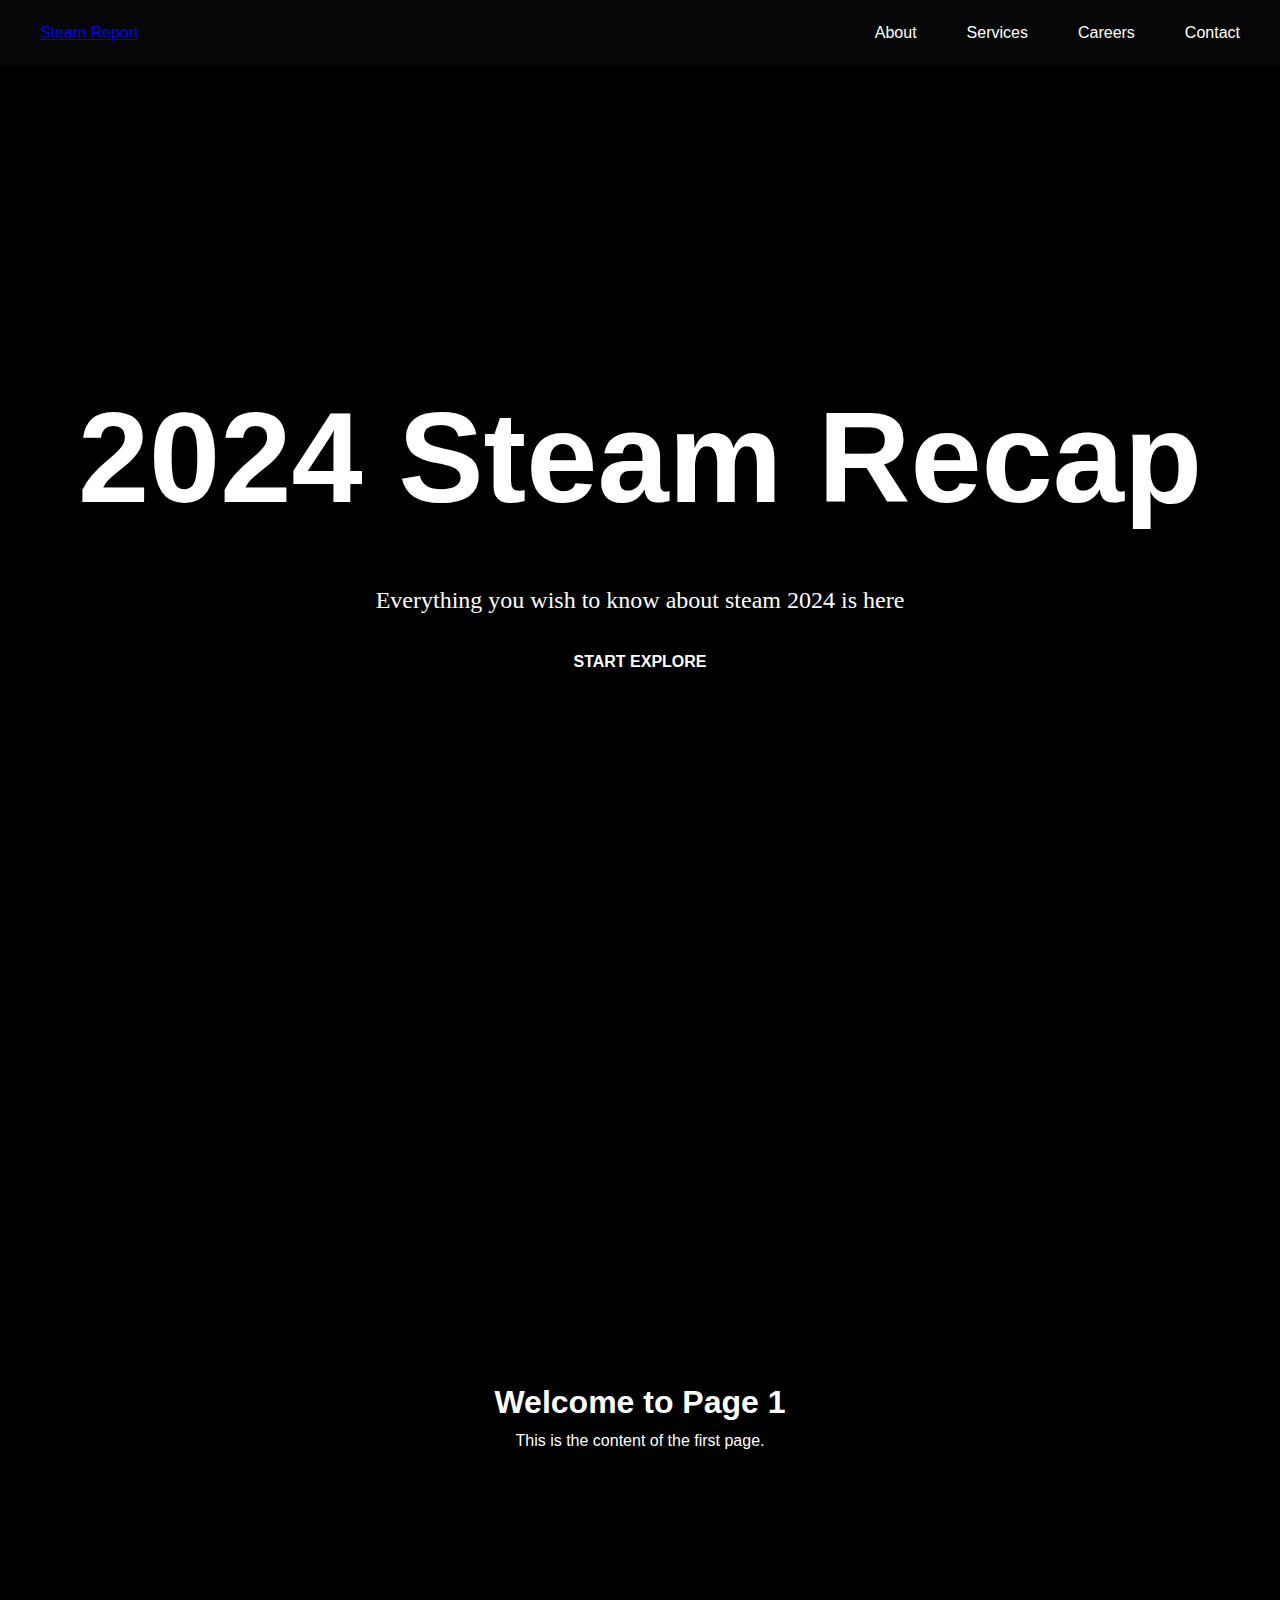
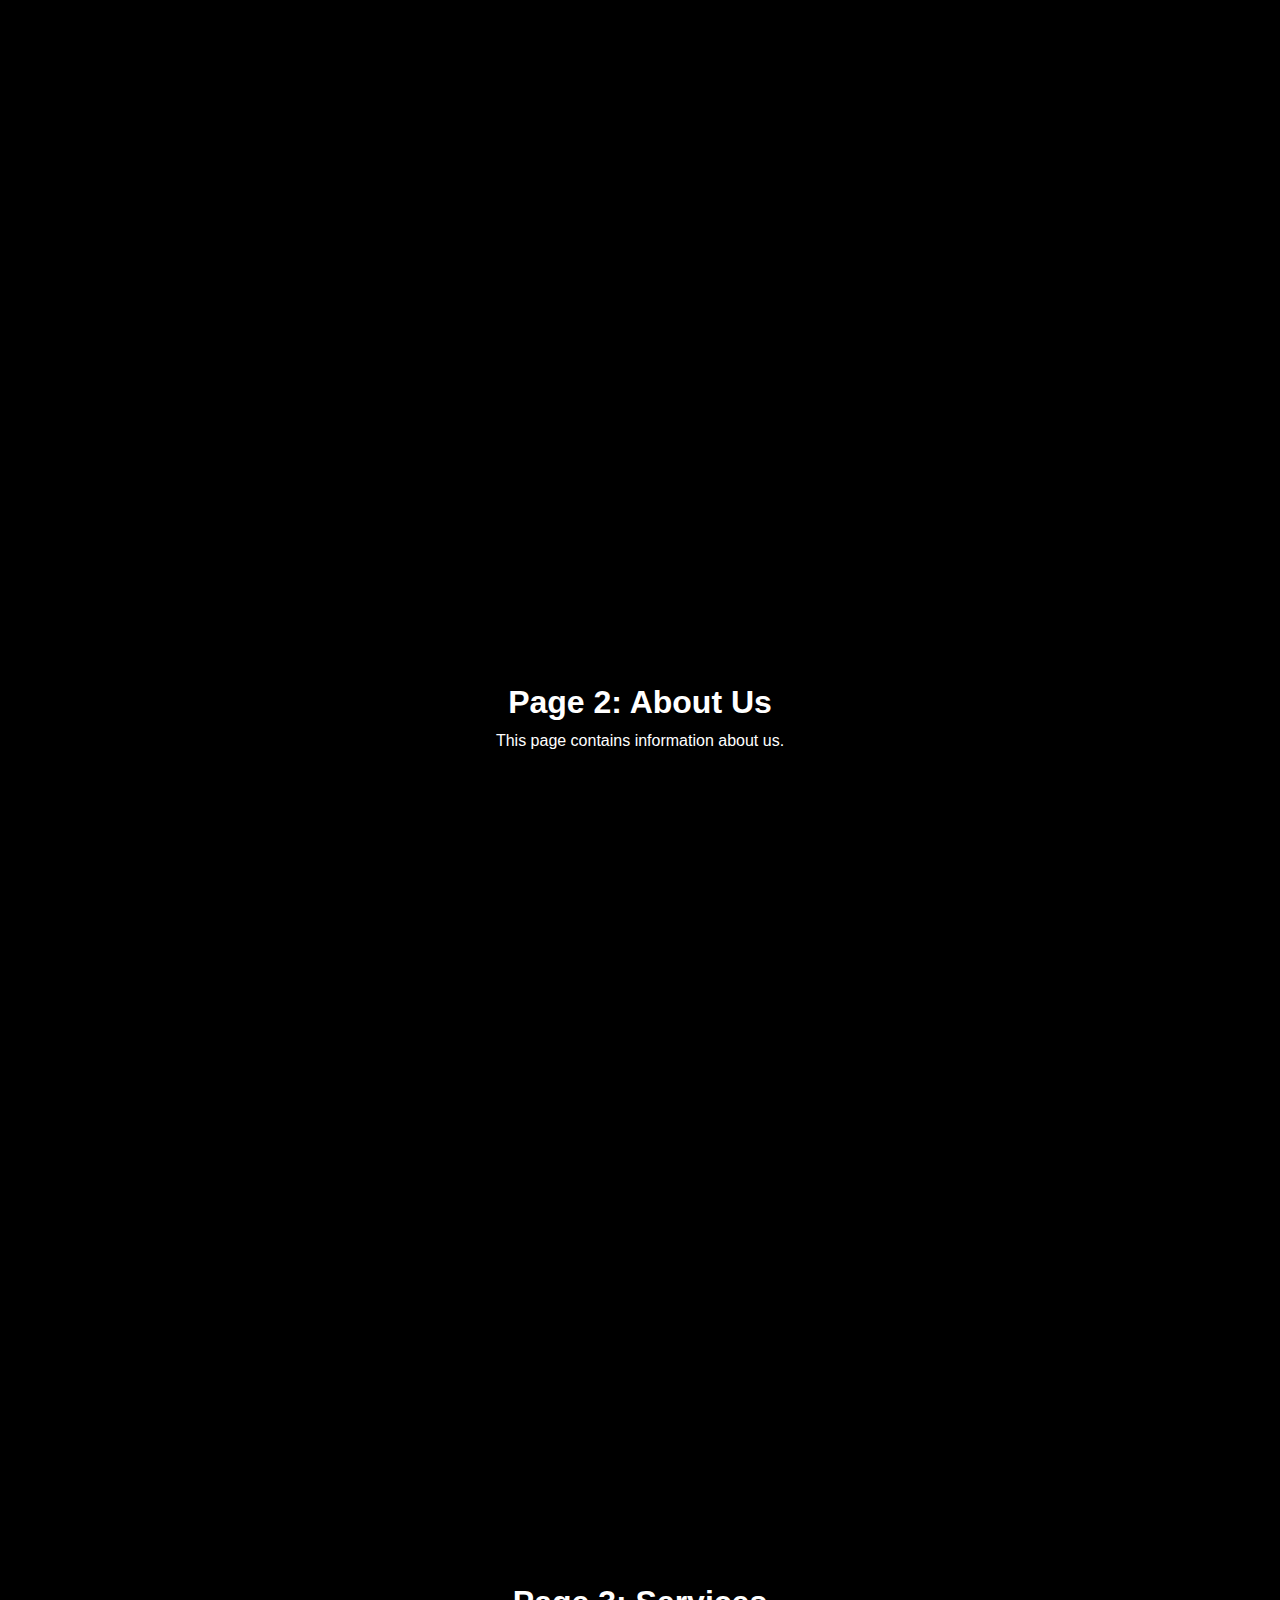
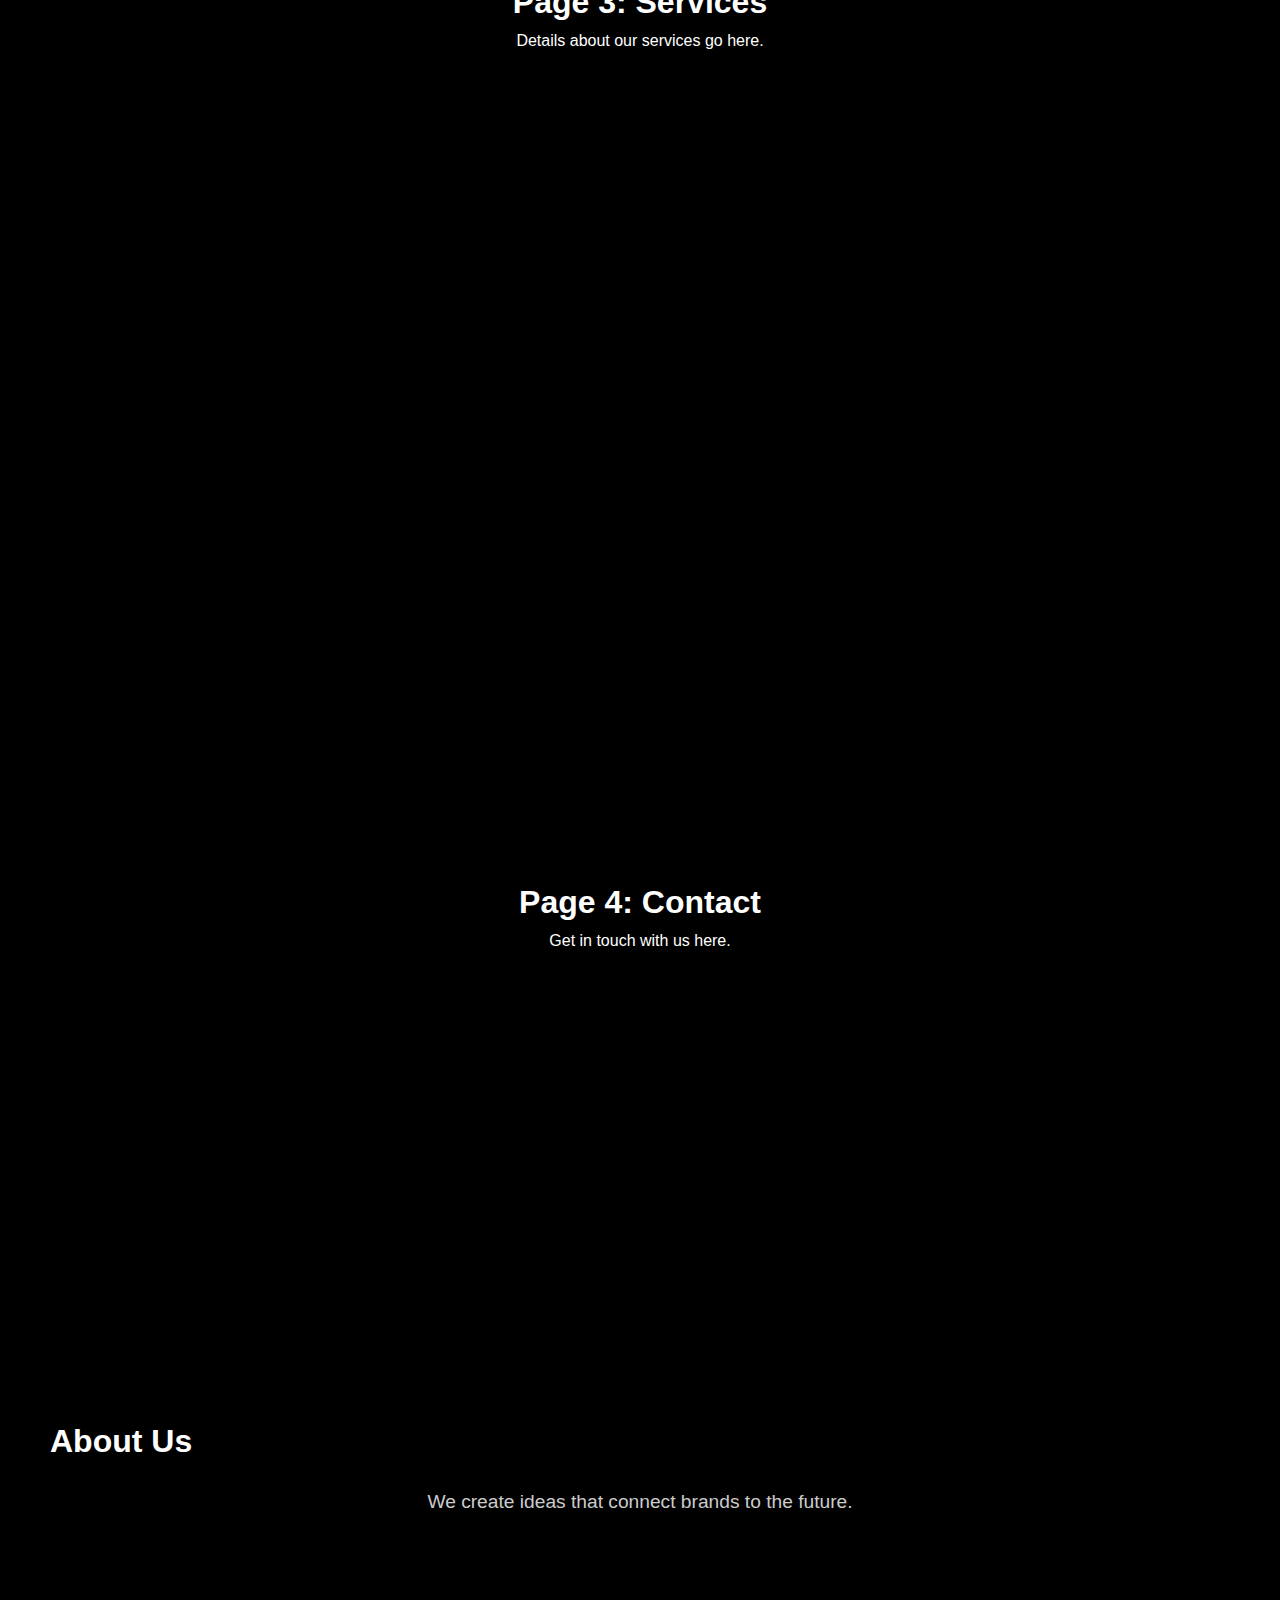
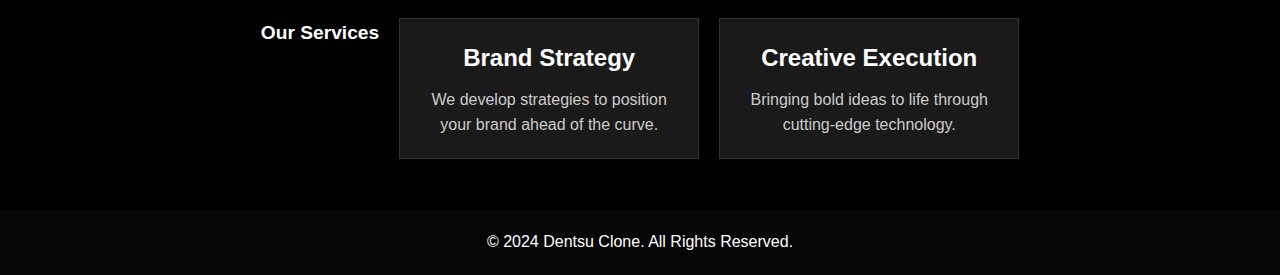
==== backupSteam.html @ f6969ef2 "steam" ====
<!DOCTYPE html>
<html lang="en">
    
    
<head>
    <meta charset="UTF-8">
    <meta name="viewport" content="width=device-width, initial-scale=1.0">
    <meta name="description" content="Steam Report">
    <title>Steam Report</title>
    <link rel="stylesheet" href="steamStyle.css">
</head>
<body>
    <!-- .js--> 
    <script src="steam.js"></script>
    

    <!-- Navigation -->
    <header>
        <nav class="navbar">
            <div class="logo">
                <a href="#">Steam Report</a>
            </div>
            <ul class="nav-links">
                <li><a href="#about">About</a></li>
                <li><a href="#services">Services</a></li>
                <li><a href="#careers">Careers</a></li>
                <li><a href="#contact">Contact</a></li>
            </ul>
        </nav>
    </header>

    <!-- Hero Section -->
    <section class="hero">
        <div class="hero-content">
            <h1>2024 Steam Recap</h1>
            <p>Everything you wish to know about steam 2024 is here</p>
            <a href="#about" class="cta-btn">Start Explore</a>
        </div>
    </section>
     <!-- Page 1 -->
     <section class="page" id="page-1">
        <h1>Welcome to Page 1</h1>
        <p>This is the content of the first page.</p>
    </section>

    <!-- Page 2 -->
    <section class="page" id="page-2">
        <h1>Page 2: About Us</h1>
        <p>This page contains information about us.</p>
    </section>

    <!-- Page 3 -->
    <section class="page" id="page-3">
        <h1>Page 3: Services</h1>
        <p>Details about our services go here.</p>
    </section>

    <!-- Page 4 -->
    <section class="page" id="page-4">
        <h1>Page 4: Contact</h1>
        <p>Get in touch with us here.</p>
    </section>

    <!-- About Section -->
    <section id="about" class="about">
        <h2>About Us</h2>
        <p>We create ideas that connect brands to the future.</p>
    </section>

    <!-- Services Section -->
    <section id="services" class="services">
        <h2>Our Services</h2>
        <div class="service-card">
            <h3>Brand Strategy</h3>
            <p>We develop strategies to position your brand ahead of the curve.</p>
        </div>
        <div class="service-card">
            <h3>Creative Execution</h3>
            <p>Bringing bold ideas to life through cutting-edge technology.</p>
        </div>
    </section>

    <!-- Footer -->
    <footer>
        <p>&copy; 2024 Dentsu Clone. All Rights Reserved.</p>
    </footer>
</body>
</html>
---- steamStyle.css ----
/* Reset */
* {
    margin: 0;
    padding: 0;
    box-sizing: border-box;
}

/* General Styles */
body {
    font-family: 'Futura', sans-serif;
    line-height: 1.6;
    color: #fff;
    background-color: #000;
}

/* Vis1 Css */
.container {
    display: flex;
    flex-direction: column;
    justify-content: center;
    align-items: center;
    width: 100%;

 }
 /* Vis2,3,4,5 Css */
 .visualization-grid {
    display: grid;
    grid-template-columns: repeat(2, 1fr);
    gap: 2rem; /* Space between items */
    padding: 2rem;
    max-width: 1200px;
    margin: 0 auto;
  }
   /* Individual Visualization Box */
  .vis-item {
    text-align: center;
  }
   .vis-box {
    width: 100%;
    height: 300px;
    background-color: #111; /* Dark background for visualizations */
    border: 1px solid #333; /* Slight border to separate visualizations */
    border-radius: 5px;
  }
  
  /* Title Styling for Each Visualization */
  h2 {
    font-size: 1.2rem;
    color: #ffffff; /* Bright blue for section titles */
    margin-bottom: 1rem;
    text-align: left;
  }
 
 
 
 #view1a,#view2 {
    width: 100%;
    height: auto;
    max-width: 1200px;
 }

/* Navigation */
.navbar {
    display: flex;
    justify-content: space-between;
    align-items: center;
    padding: 20px 40px;
    background: #060606;
    position: sticky;
    top: 0;
    z-index: 1000;
}

.nav-links {
    list-style: none;
    display: flex;
    gap: 50px;
}

.nav-links li a {
    color: white;
    text-decoration: none;
    
}

/* Hero Section */
.hero {
    height: 100vh;
    display: flex;
    flex-direction: column;
    justify-content: center;
    align-items: center;
    text-align: center;
    background-color: black;
}

.hero h1 {
    font-size: 8rem;
    margin-bottom: 20px;
}

.hero p {
    font-family: GT Pressura Mono Trial;
    font-size: 1.5rem;
    margin-bottom: 30px;
}

.cta-btn {
    padding: 10px 20px;
    background: #000000;
    color: #fff;
    text-transform: uppercase;
    font-weight: bold;
    text-decoration: none;
    border: none;
    cursor: pointer;
}

.cta-btn:hover {
    background: #616161;
    transform: scale(1.1);
    transition: all 0.3s ease-in-out;
}

/* Page 1 */

/* Generic Page Style */
.page {
    height: 100vh;
    display: flex;
    flex-direction: column;
    justify-content: center;
    align-items: center;
    text-align: center;
    padding: 20px;
}

/* block Section */
.about {
    padding: 50px;
    background: #000;
    text-align: center;
}

.about h2 {
    font-size: 2rem;
    margin-bottom: 20px;
}

.about p {
    font-size: 1.2rem;
    color: #ccc;
}

/* bottom Section */
.services {
    display: flex;
    flex-wrap: wrap;
    gap: 20px;
    justify-content: center;
    padding: 50px;
}

.service-card {
    padding: 20px;
    background: #1a1a1a;
    text-align: center;
    border: 1px solid #333;
    max-width: 300px;
}

.service-card h3 {
    font-size: 1.5rem;
    margin-bottom: 10px;
}

.service-card p {
    font-size: 1rem;
    color: #ccc;
}

/* Footer */
footer {
    text-align: center;
    padding: 20px;
    background: #060606;
    color: white;
}
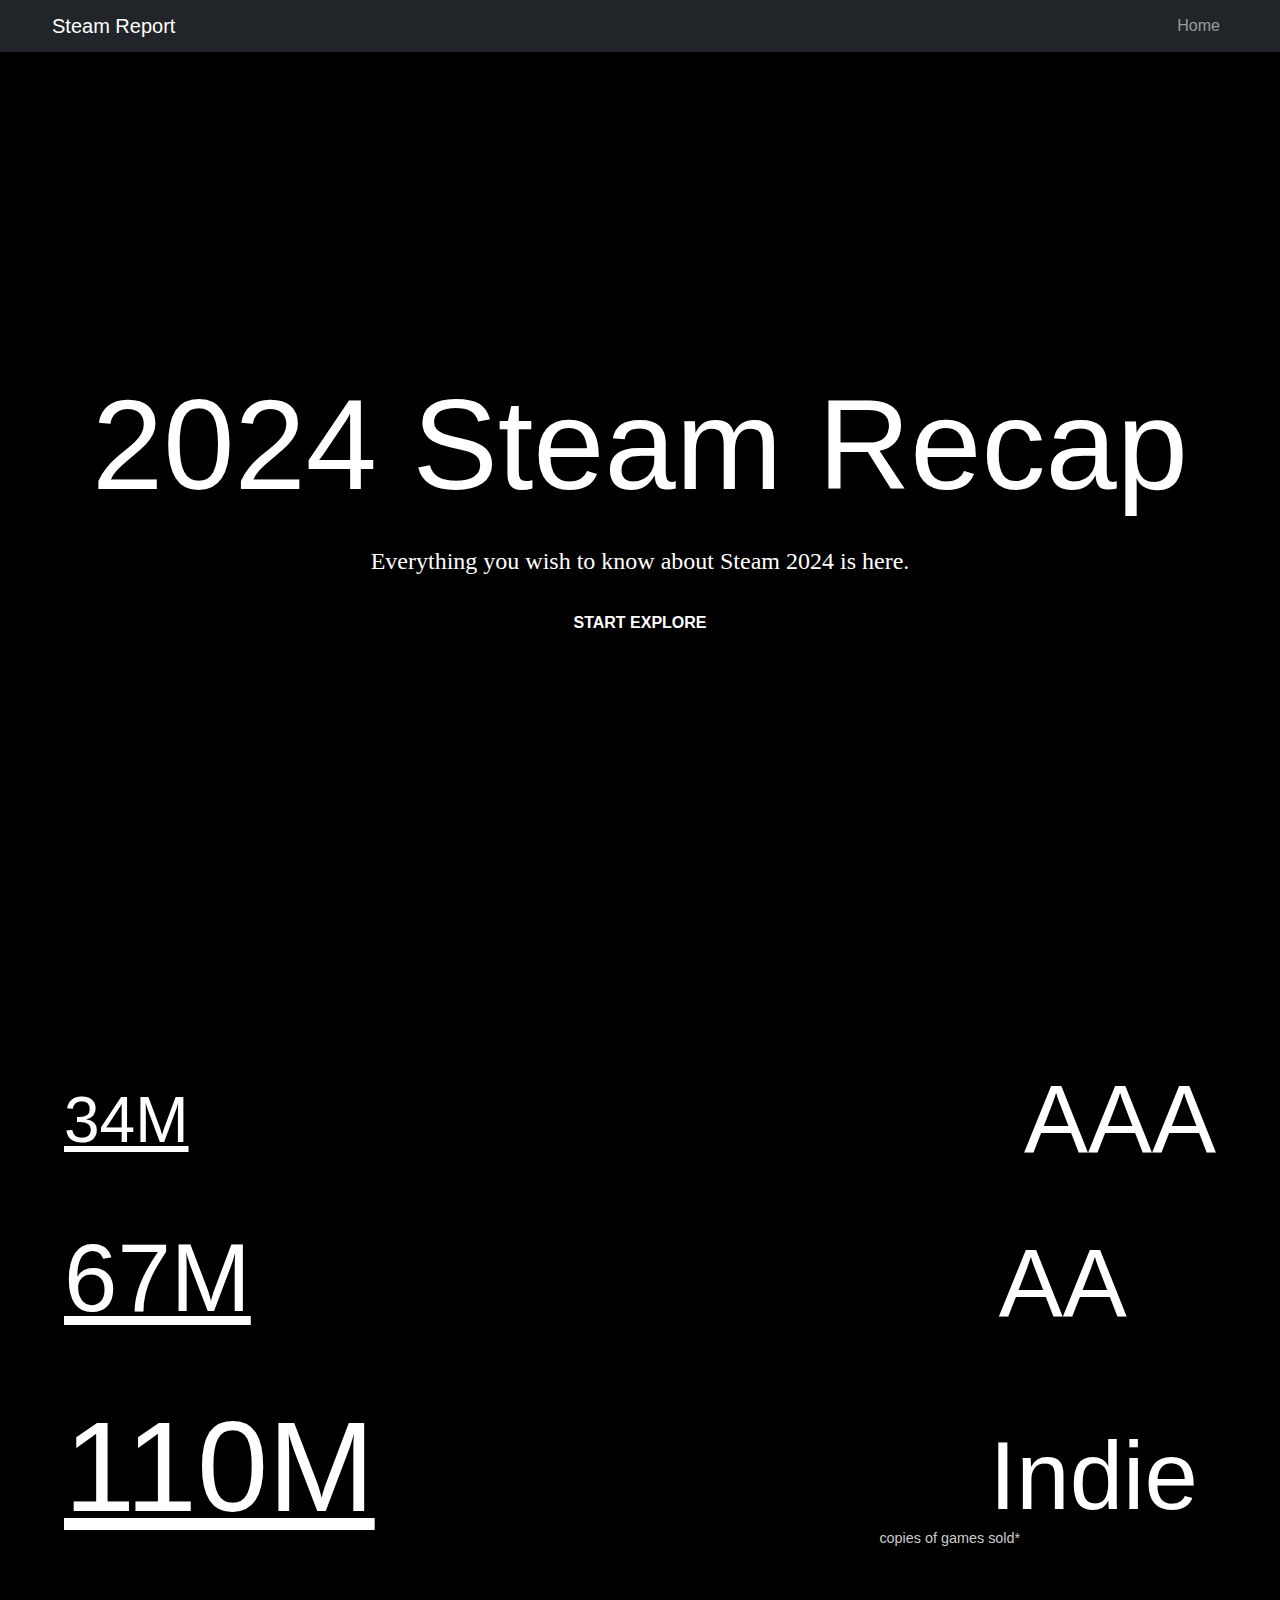
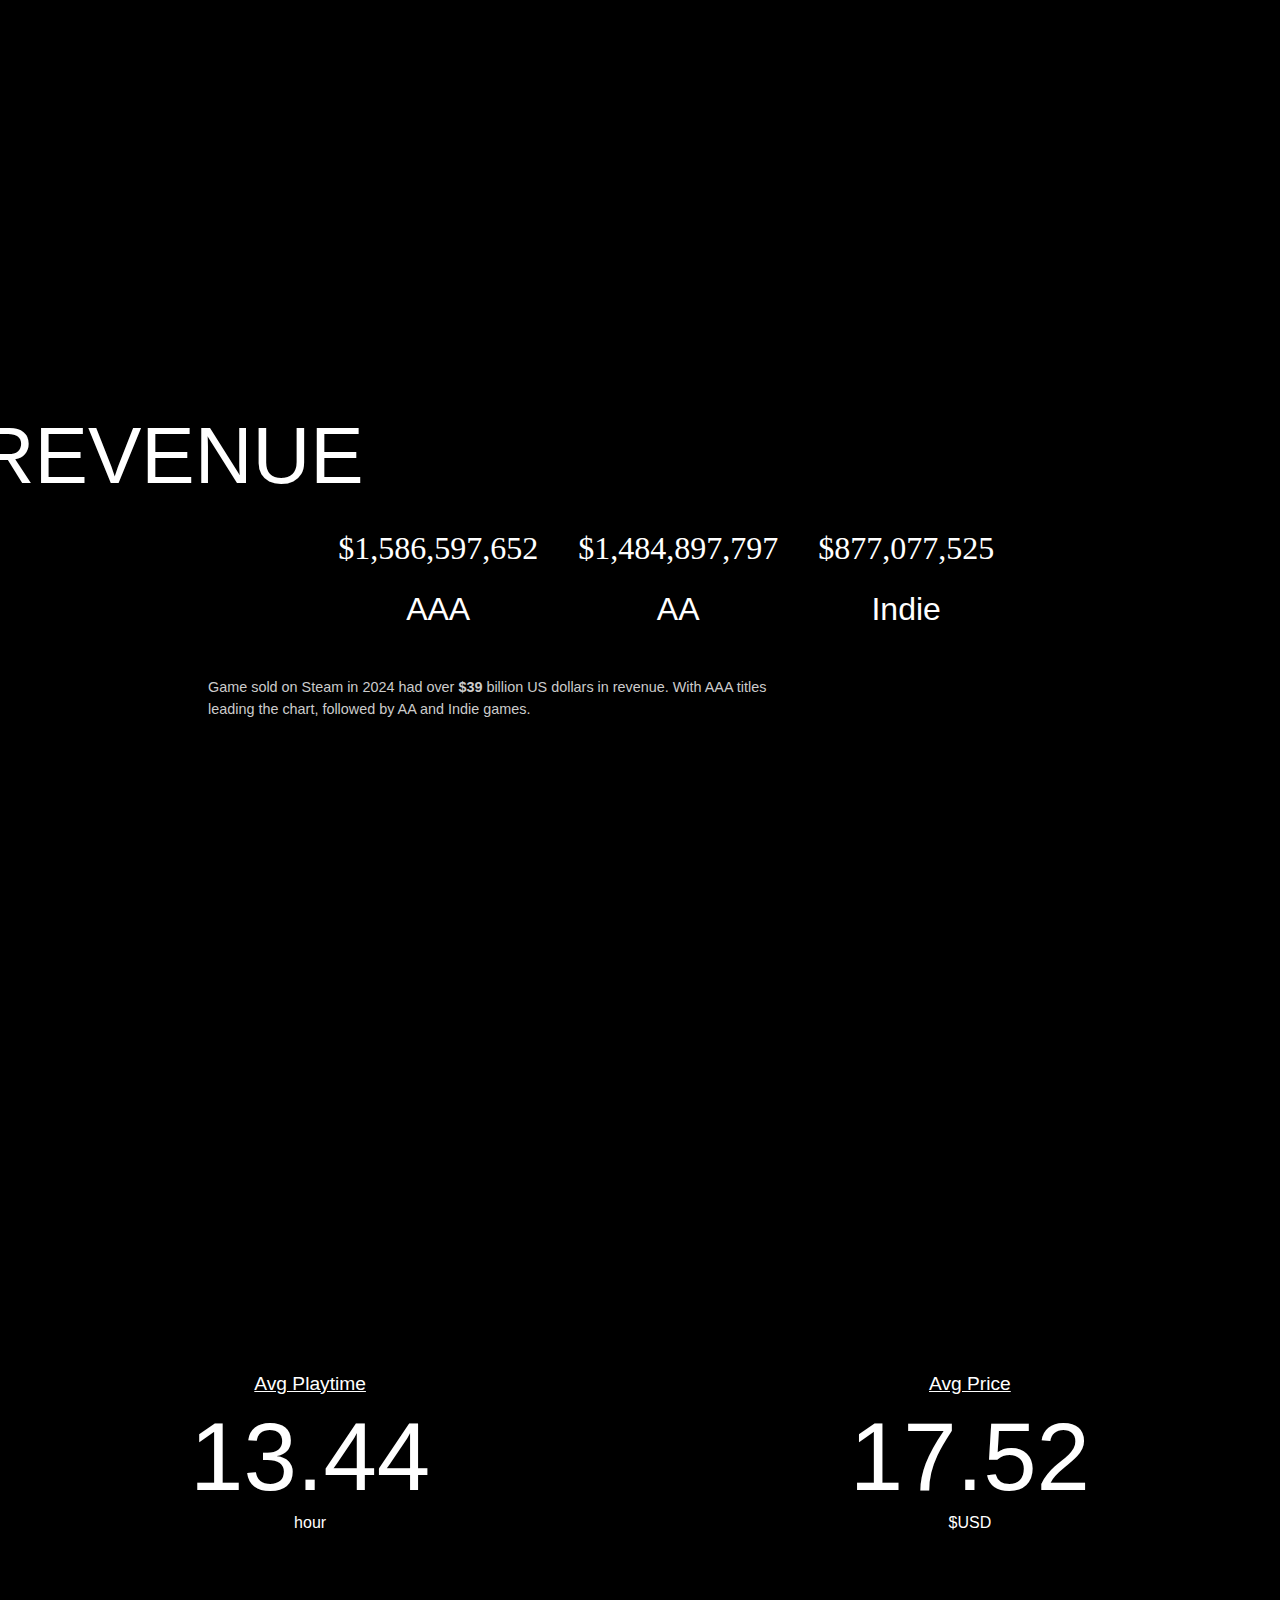
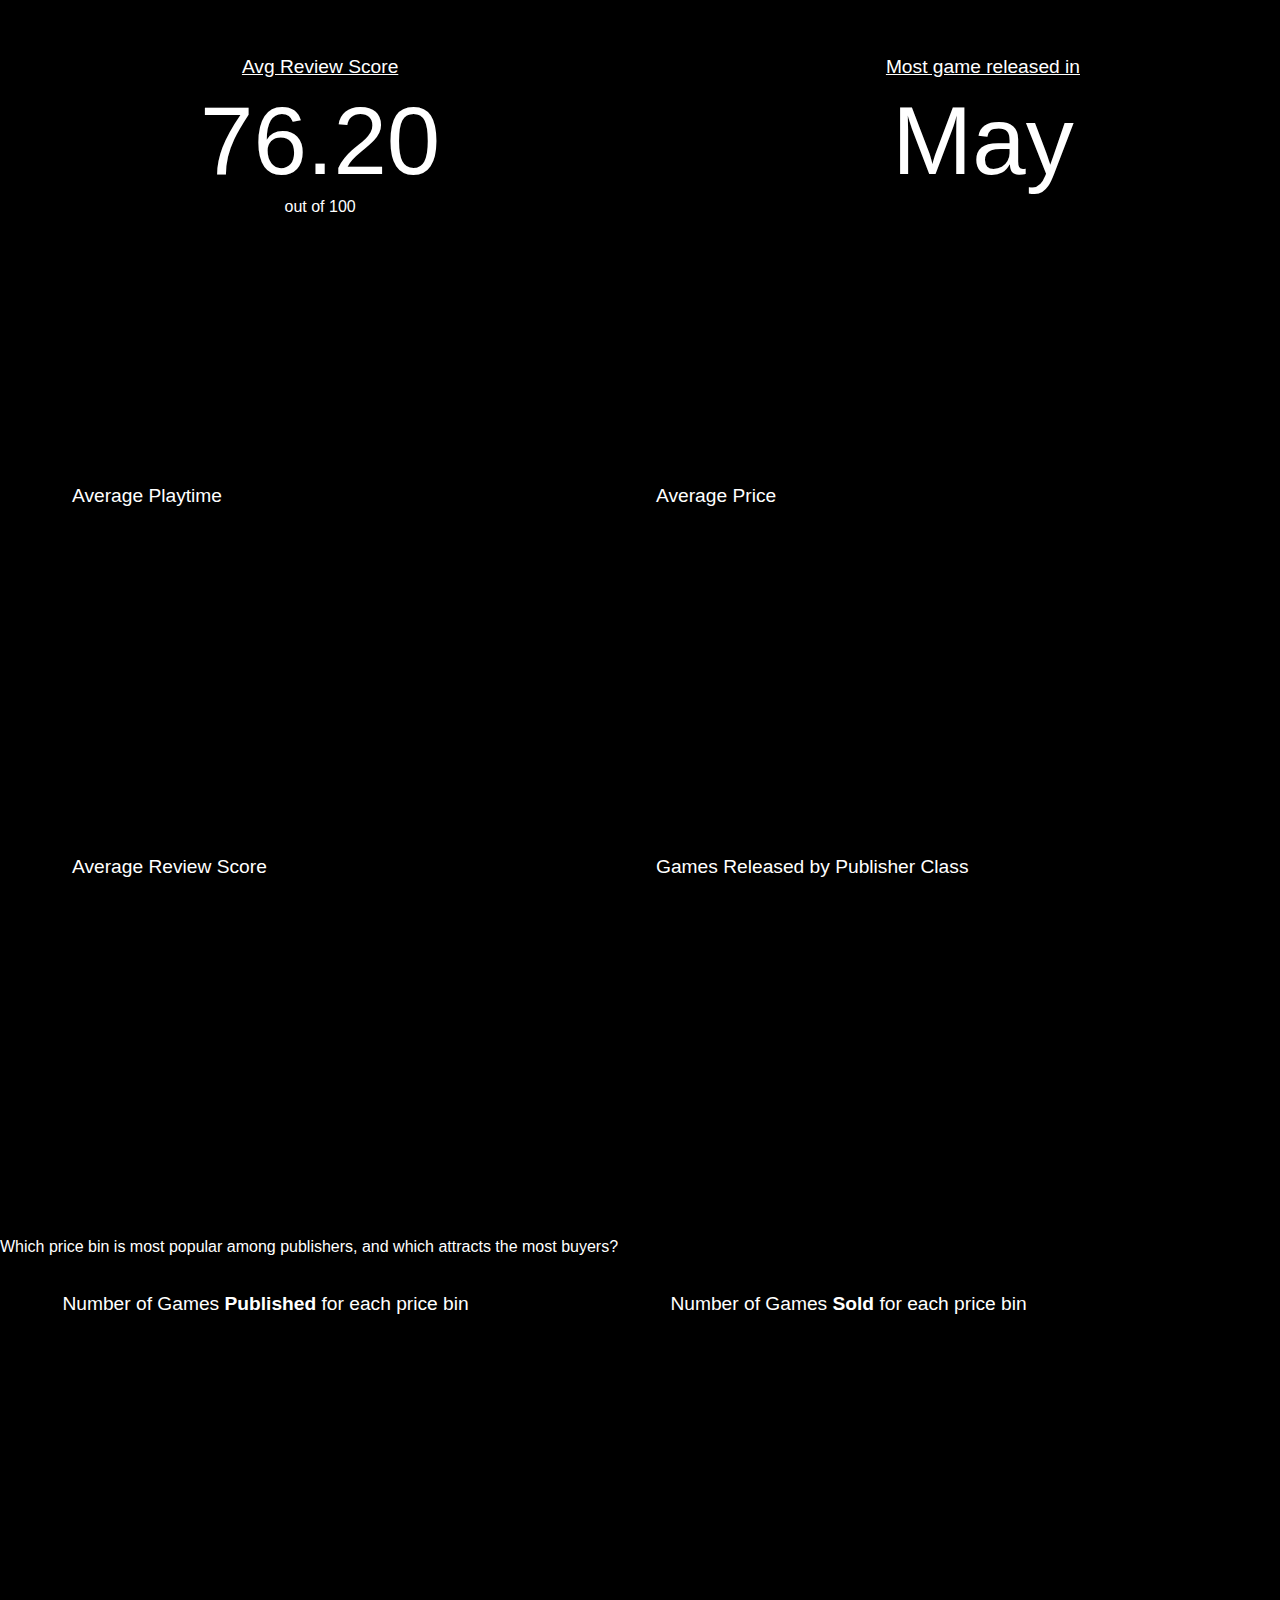
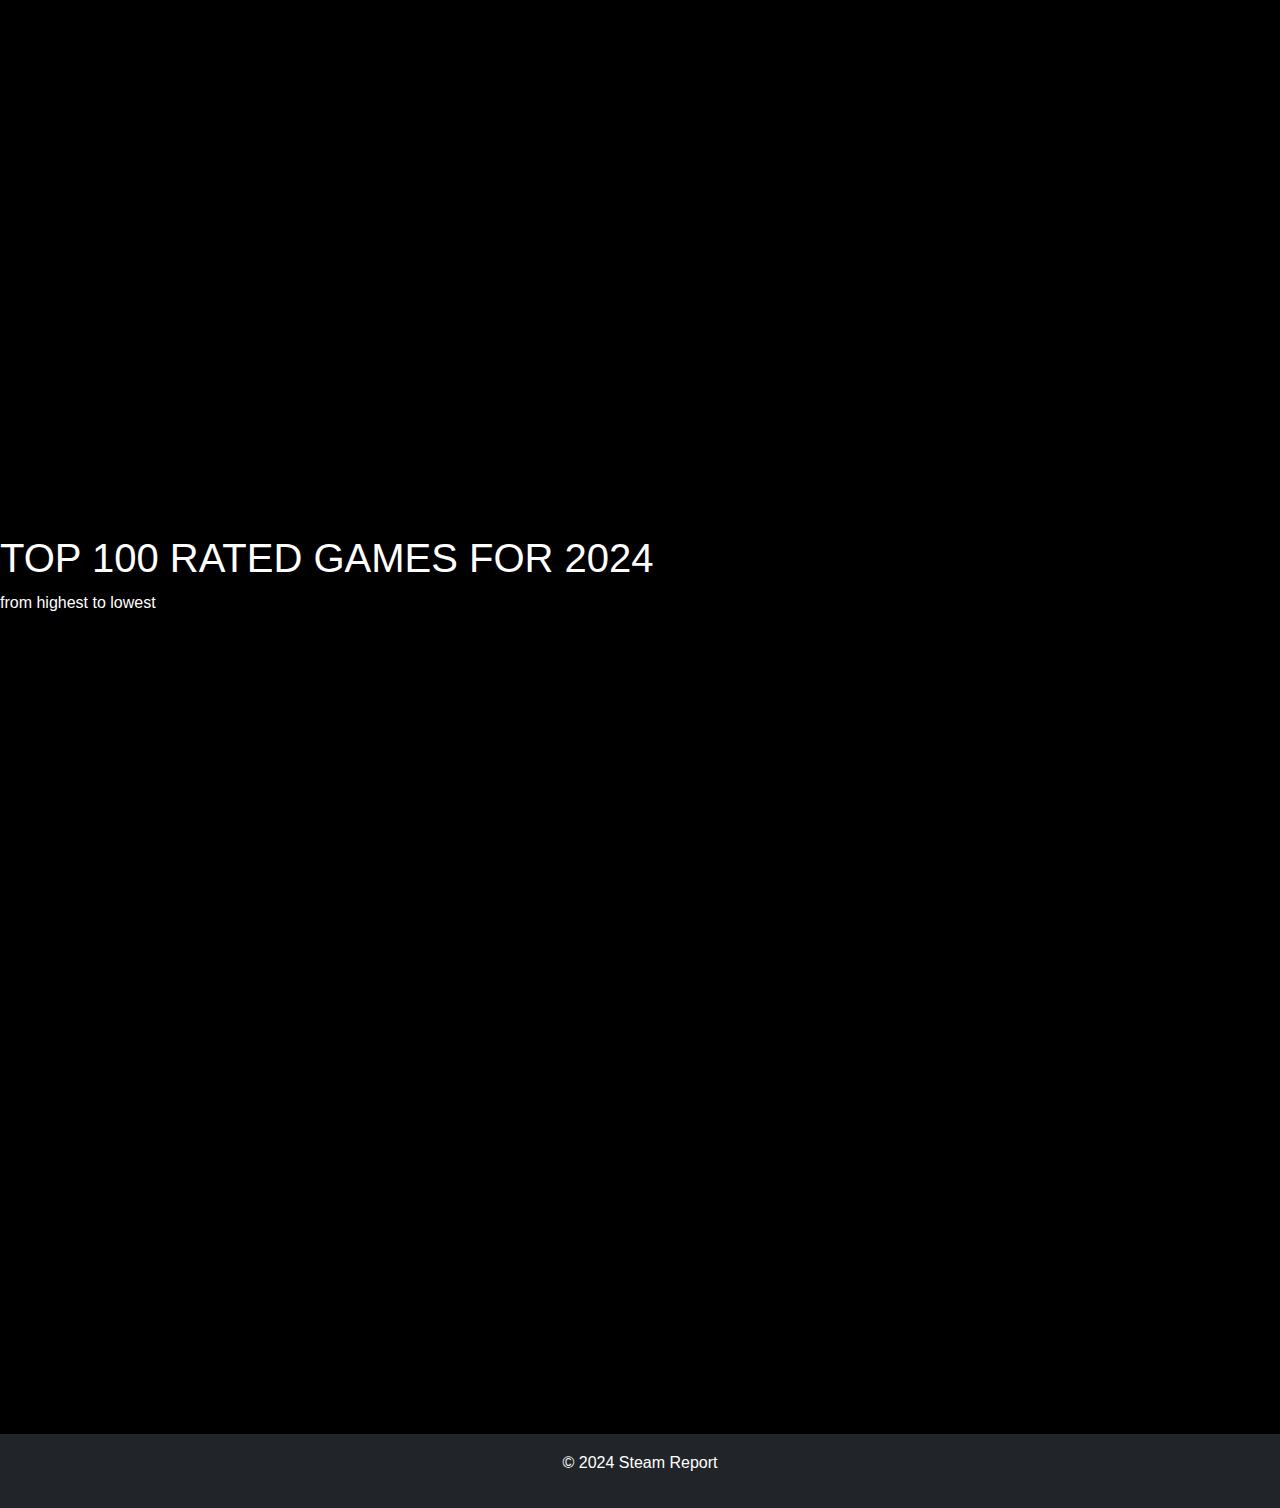
==== commit c8c3ffa8: "Commit-Dec10" ====
--- a/backupSteam.html
+++ b/backupSteam.html
@@ -1,88 +1,275 @@
 <!DOCTYPE html>
 <html lang="en">
-    
-    
 <head>
     <meta charset="UTF-8">
     <meta name="viewport" content="width=device-width, initial-scale=1.0">
     <meta name="description" content="Steam Report">
     <title>Steam Report</title>
+    <script src="https://cdn.jsdelivr.net/npm/d3@7"></script>
+   <script src="https://cdn.jsdelivr.net/npm/vega@5"></script>
+   <script src="https://cdn.jsdelivr.net/npm/vega-lite@5"></script>
+   <script src="https://cdn.jsdelivr.net/npm/vega-lite-api@5.6.0"></script>
+   <script src="https://cdn.jsdelivr.net/npm/vega-tooltip"></script>
+   <script src="https://cdn.jsdelivr.net/npm/vega-embed@6"></script>
+
+   <link href="https://cdn.jsdelivr.net/npm/bootstrap@5.3.1/dist/css/bootstrap.min.css" rel="stylesheet">
+   <link href="https://cdn.jsdelivr.net/npm/tailwindcss@3.3.2/dist/tailwind.min.css" rel="stylesheet">
+
     <link rel="stylesheet" href="steamStyle.css">
 </head>
 <body>
-    <!-- .js--> 
-    <script src="steam.js"></script>
-    
+    <!-- JavaScript -->
+    <script type="module" src="steam.js"></script>
+    <script src="https://cdn.jsdelivr.net/npm/bootstrap@5.3.1/dist/js/bootstrap.bundle.min.js"></script>
 
     <!-- Navigation -->
-    <header>
-        <nav class="navbar">
-            <div class="logo">
-                <a href="#">Steam Report</a>
-            </div>
-            <ul class="nav-links">
-                <li><a href="#about">About</a></li>
-                <li><a href="#services">Services</a></li>
-                <li><a href="#careers">Careers</a></li>
-                <li><a href="#contact">Contact</a></li>
+    <nav class="navbar navbar-expand-lg navbar-dark bg-dark">
+    <div class="container-fluid">
+        <a class="navbar-brand" href="#">Steam Report</a>
+        <button class="navbar-toggler" type="button" data-bs-toggle="collapse" data-bs-target="#navbarNav" aria-controls="navbarNav" aria-expanded="false" aria-label="Toggle navigation">
+            <span class="navbar-toggler-icon"></span>
+        </button>
+        <div class="collapse navbar-collapse" id="navbarNav">
+            <ul class="navbar-nav ms-auto">
+                <li class="nav-item">
+                    <a class="nav-link" href="index.html">Home</a>
+                </li>
             </ul>
-        </nav>
-    </header>
+        </div>
+    </div>
+</nav>
 
     <!-- Hero Section -->
     <section class="hero">
         <div class="hero-content">
             <h1>2024 Steam Recap</h1>
-            <p>Everything you wish to know about steam 2024 is here</p>
-            <a href="#about" class="cta-btn">Start Explore</a>
-        </div>
-    </section>
-     <!-- Page 1 -->
-     <section class="page" id="page-1">
-        <h1>Welcome to Page 1</h1>
-        <p>This is the content of the first page.</p>
-    </section>
+            <p>Everything you wish to know about Steam 2024 is here.</p>
+            <a class="cta-btn">Start Explore</a>
+        </div>
+    </section>
+
+    <!-- Page 1 -->
+    <section class="page" id="page-1" style="position: relative; height: 100vh; display: flex; flex-direction: column; justify-content: center; padding: 5%; background-color: black; color: white;">
+        <div style="display: grid; grid-template-columns: 4fr 1fr; gap: 20px;">
+            <div>
+                <p style="font-size: 4rem; text-decoration: underline; text-align: left; margin-bottom: 20px;">34M</p>
+                <p style="font-size: 6rem; text-decoration: underline; text-align: left; margin-bottom: 20px; position: relative; top: 10px;">67M</p>
+                <p style="font-size: 8rem; text-decoration: underline; text-align: left; position: relative;">110M</p>
+            </div>
+            <div style="position: relative; top: -5%;">
+                <p style="font-size: 6rem; text-align: right; margin-bottom: 20px;">AAA</p>
+                <p style="font-size: 6rem; text-align: center; position: relative; left: -40px; margin-top: -10px;">AA</p>
+                <p style="font-size: 6rem; text-align: left; margin-top: 40px;">Indie</p>
+            </div>
+        </div>
+        <div style="position: relative; bottom: 10%; right: 17%; max-width: 3000px; text-align: right;">
+            <p style="font-size: 0.9rem; line-height: 1.5; color: #ccc; position: relative; top: 10px; right: 0;">copies of games sold*</p>
+        </div>
+        <div style="position: relative; top:-110%; left: -42%; max-width: 300px; text-align: left;">
+            <p style="font-size: 0.9rem; line-height: 1.5; color: #ccc; position: relative; top: 10px; right: 0;">Cumulatively, all games on Steam have sold over <b>211</b> million copies in 2024. The games are divided into three categories: AAA, AA, and Indie.</p>
+        </div>
+    </section>
+    
 
     <!-- Page 2 -->
-    <section class="page" id="page-2">
-        <h1>Page 2: About Us</h1>
-        <p>This page contains information about us.</p>
+    <section class="page" id="page-2" style="position: relative; height: 100vh; display: flex; flex-direction: column; justify-content: center; padding: 5%; background-color: black; color: white;">
+        
+        <!-- Content Grid -->
+        <div style="display: grid; grid-template-columns: 4fr 1fr; gap: 20px;">
+            
+            <!-- Left Content -->
+            <div>
+                <h1 style="position: relative; top: -150%; left: -20%; font-size: 5rem;">REVENUE</h1>
+            </div>
+    
+            <!-- Right Content -->
+            <div style="position: relative; top: -60%; left:-29%; display: flex; justify-content: space-between; align-items: center;">
+                <!-- Group 1: Number + Title for AAA -->
+                <div style="display: flex; flex-direction: column; align-items: center; text-align: center; margin: 0 20px;">
+                    <p style="font-family: GT Pressura Mono Trial;font-size: 2rem;  margin-bottom: 10px;">$1,586,597,652</p>
+                    <p style="font-size: 2rem;">AAA</p>
+                </div>
+            
+                <!-- Group 2: Number + Title for AA -->
+                <div style="display: flex; flex-direction: column; align-items: center; text-align: center; margin: 0 20px;">
+                    <p style="font-family: GT Pressura Mono Trial; font-size: 2rem;  margin-bottom: 10px;">$1,484,897,797</p>
+                    <p style="font-size: 2rem;">AA</p>
+                </div>
+            
+                <!-- Group 3: Number + Title for Indie -->
+                <div style="display: flex; flex-direction: column; align-items: center; text-align: center; margin: 0 20px;">
+                    <p style="font-family: GT Pressura Mono Trial; font-size: 2rem;  margin-bottom: 10px;">$877,077,525</p>
+                    <p style="font-size: 2rem;">Indie</p>
+                </div>
+                
+            </div>
+            
+            
+        </div>
+        
+    
+        <!-- Description -->
+        <div style="position: relative; bottom: 10%; right: 17%; max-width: 3000px; text-align: right;">
+            <p style="font-size: 0.9rem; line-height: 1.5; color: #ccc; position: relative; top: 10px; right: 0;">
+                
+            </p>
+        </div>
+        <div style="position: relative; top:-10%; left: 12.5%; max-width: 600px; text-align: left;">
+            <p style="font-size: 0.9rem; line-height: 1.5; color: #ccc; position: relative; top: 10px; right: 0;">
+                Game sold on Steam in 2024 had over <b>$39</b> billion US dollars in revenue. With AAA titles leading the chart, followed by AA and Indie games. 
+            </p>
+        </div>
+       
+         <!-- visualization div -->
+         <div class="container">
+            <div id="view1a"></div>
+            <div id="view2"></div>
+        </div>
     </section>
 
     <!-- Page 3 -->
-    <section class="page" id="page-3">
-        <h1>Page 3: Services</h1>
-        <p>Details about our services go here.</p>
-    </section>
-
-    <!-- Page 4 -->
+    <section class="page" id="page-3" style="position: relative; height: 100vh; display: flex; flex-direction: column; justify-content: center; align-items: center; padding: 5%; background-color: black; color: white;">
+        <!-- Top Row -->
+        <div style="display: flex; justify-content: space-between; align-items: flex-start; width: 100%; max-width: 900px; margin-bottom: 100px;">
+            <!-- Avg Playtime -->
+            <div style="display: flex; flex-direction: column; align-items: center; text-align: center;">
+                <p style="font-size: 1.2rem; text-decoration: underline; margin-bottom: 10px;">Avg Playtime</p>
+                <p style="font-size: 6rem; margin: 0; line-height: 1;">13.44</p>
+                <p style="font-size: 1rem; margin-top: 5px;">hour</p>
+            </div>
+    
+            <!-- Avg Price -->
+            <div style="display: flex; flex-direction: column; align-items: center; text-align: center;">
+                <p style="font-size: 1.2rem; text-decoration: underline; margin-bottom: 10px;">Avg Price</p>
+                <p style="font-size: 6rem; margin: 0; line-height: 1;">17.52</p>
+                <p style="font-size: 1rem; margin-top: 5px;">$USD</p>
+            </div>
+        </div>
+    
+        <!-- Bottom Row -->
+        <div style="display: flex; justify-content: space-between; align-items: flex-start; width: 100%; max-width: 880px;">
+            <!-- Avg Review Score -->
+            <div style="display: flex; flex-direction: column; align-items: center; text-align: center;">
+                <p style="font-size: 1.2rem; text-decoration: underline; margin-bottom: 10px;">Avg Review Score</p>
+                <p style="font-size: 6rem; margin: 0; line-height: 1;">76.20</p>
+                <p style="font-size: 1rem; margin-top: 5px;">out of 100</p>
+            </div>
+    
+            <!-- Most Game Released In -->
+            <div style="display: flex; flex-direction: column; align-items: center; text-align: center;">
+                <p style="font-size: 1.2rem; text-decoration: underline; margin-bottom: 10px;">Most game released in</p>
+                <p style="font-size: 6rem; margin: 0; line-height: 1;">May</p>
+            </div>
+        </div>
+    </section>
+
+    <!-- page 4-->
+    <div class="visualization-grid">
+        <div class="vis-item">
+          <h2>Average Playtime</h2>
+          <div id="vis1" class="vis-box"></div>
+        </div>
+        <div class="vis-item">
+          <h2>Average Price</h2>
+          <div id="vis2" class="vis-box"></div>
+        </div>
+        <div class="vis-item">
+          <h2>Average Review Score</h2>
+          <div id="vis3" class="vis-box"></div>
+        </div>
+        <div class="vis-item">
+          <h2>Games Released by Publisher Class</h2>
+          <div id="vis4" class="vis-box"></div>
+        </div>
+    </div>
+    
+
+    <!-- Page 5 -->
     <section class="page" id="page-4">
-        <h1>Page 4: Contact</h1>
+        <h1></h1>
+        <p>Which price bin is most popular among publishers, and which attracts the most buyers?</p>
+        <div class="twinChart">
+            <div class="twinChart-item">
+              <h2>Number of Games <strong>Published</strong> for each price bin</h2>
+              <div id="priceBinChart1"></div>
+            </div>
+            <div class="twinChart-item">
+              <h2>Number of Games <strong>Sold</strong> for each price bin</h2>
+              <div id="priceBinChart2"></div>
+            </div>
+        </div>
+    </section>
+ 
+ 
+    <!-- Page 6 -->
+    <section class="page" id="page-4" >
+        <h1>TOP 100 RATED GAMES FOR 2024</h1>
+        <p>from highest to lowest</p>
+        <!-- Visualization Block -->
+        <div class="content-container">
+            <div id="blockVisualization"></div>
+ 
+ 
+            <!-- Info Section -->
+            <div id="info-section" class="fixed-info">
+            <div class="game-details">
+                <!-- Game Name -->
+                <h2 class="game-name">Game Name</h2>
+                <p><strong>Review Score:</strong> <span class="game-review-score"></span></p>
+                <p><strong>Release Date:</strong> <span class="game-release-date"></span></p>
+                <p><strong>Price:</strong> <span class="game-price"></span></p>
+                <p><strong>Copies Sold:</strong> <span class="game-copies-sold"></span></p>
+                <p><strong>Avg Playtime:</strong> <span class="game-playtime"></span></p>
+                <p><strong>Publisher:</strong> <span class="game-publisher"></span></p>
+            </div>
+            <div class="game-icon-container">
+                <img class="game-icon" src="finalProjData/gameIcon/default.jpg" alt="Game Icon">
+            </div>
+        </div>
+        </div>
+    </section>
+ 
+
+    <!-- Page 6 -->
+    <!-- 
+    <section class="page" id="page-4">
+        <h1>Page 6: OLorem ipsum dolor</h1>
         <p>Get in touch with us here.</p>
     </section>
-
+    -->
+
+    
+    
+    
+</div>
+    
     <!-- About Section -->
+    <!--
     <section id="about" class="about">
-        <h2>About Us</h2>
-        <p>We create ideas that connect brands to the future.</p>
-    </section>
+        <h3>Recap</h3>
+        <p>Recap steam sells, copies, time played</p>
+    </section>
+    -->
 
     <!-- Services Section -->
+    <!--
     <section id="services" class="services">
-        <h2>Our Services</h2>
+        <h2>OLorem ipsum dolor</h2>
         <div class="service-card">
-            <h3>Brand Strategy</h3>
-            <p>We develop strategies to position your brand ahead of the curve.</p>
+            <h3>Block 1</h3>
+            <p>Led do eiusmod tempor incididunt ut labore et dolore magna aliqua.</p>
         </div>
         <div class="service-card">
-            <h3>Creative Execution</h3>
-            <p>Bringing bold ideas to life through cutting-edge technology.</p>
-        </div>
-    </section>
+            <h3>Block</h3>
+            <p>Lorem ipsum dolor sit amet, consectetur adipiscing elit.</p>
+        </div>
+    </section>
+    -->
+    
 
     <!-- Footer -->
-    <footer>
-        <p>&copy; 2024 Dentsu Clone. All Rights Reserved.</p>
+    <footer class="bg-dark text-center text-white py-3">
+        <p>&copy; 2024 Steam Report</p>
     </footer>
 </body>
-</html>+</html>
--- a/steamStyle.css
+++ b/steamStyle.css
@@ -11,6 +11,10 @@
     line-height: 1.6;
     color: #fff;
     background-color: #000;
+    overflow-x: hidden;
+    
+    
+  
 }
 
 /* Vis1 Css */
@@ -31,6 +35,13 @@
     max-width: 1200px;
     margin: 0 auto;
   }
+  #vis1, #vis2, #vis3, #vis4 {
+    background: none; /* Remove any background color */
+    border: none; /* Remove any borders */
+    padding: 0; /* Ensure no padding */
+    margin: 0; /* Ensure no margin */
+  }
+ 
    /* Individual Visualization Box */
   .vis-item {
     text-align: center;
@@ -64,7 +75,7 @@
     display: flex;
     justify-content: space-between;
     align-items: center;
-    padding: 20px 40px;
+    padding: 5px 40px;
     background: #060606;
     position: sticky;
     top: 0;
@@ -92,6 +103,7 @@
     align-items: center;
     text-align: center;
     background-color: black;
+    
 }
 
 .hero h1 {
@@ -127,13 +139,12 @@
 /* Generic Page Style */
 .page {
     height: 100vh;
-    display: flex;
-    flex-direction: column;
-    justify-content: center;
-    align-items: center;
-    text-align: center;
-    padding: 20px;
-}
+    background-color: black;
+   
+    
+   
+}
+
 
 /* block Section */
 .about {
@@ -152,6 +163,115 @@
     color: #ccc;
 }
 
+/*Vis 6, 7 Css*/
+.twinChart {
+    display: flex;
+    flex-direction: row;
+    justify-content: space-around;
+    align-items: center;
+    margin: 2rem;
+  }
+   .twinChart-item {
+    width: 45%;
+    text-align: center;
+  }
+  /*vis8*/
+ .content-container {
+    display: flex; /* Align children horizontally */
+    position: relative;
+    justify-content: flex-start; /* Space between the two children */
+    align-items: flex-start; /* Align top edges */
+    text-align: left;
+    margin: 0 auto;
+    width: 100%;
+  }
+  .game-icon {
+    max-height: 300px;
+    width: auto;
+    object-fit: contain; 
+    display: block;
+    margin: 0 auto;
+ }
+ 
+   /* Block Visualization */
+  #blockVisualization {
+    margin: 0;
+    width: 70%;
+  }
+  /* Info Section */
+ #info-section {
+  position: absolute; /* Fixes position to the grid */
+  left: 450px; /* Adjust spacing from the right */
+  top: 5%; /* Adjust based on where you want the info section */
+  max-width: 80%; /* Restrict the width */
+  flex: 1;
+  visibility: hidden; /* Keep space but hide content initially */
+  opacity: 0; /* Smooth transition for visibility */
+  display: flex;
+  flex-direction: row;
+  justify-content: flex-start;
+  align-items: flex-start; /* Align content to the left */
+  gap: 10px;
+  border-radius: 5px;
+  width: 800px;
+  transform: translateY(10px); /* Slightly below the initial position */
+  transition: opacity 0.3s ease-in-out, transform 0.3s ease-in-out;
+}
+#info-section.visible {
+  visibility: visible; /* Make it visible */
+  opacity: 1;
+  transform: translateY(0);
+  }
+  /* Small screens: Hide info section */
+  @media (max-width: 768px) {
+      #info-section {
+      display: none; /* Hide the info section */
+      }
+  }
+
+  #tooltip {
+    position: absolute;
+    background-color: #000000;
+    color: #ffffff;
+    padding: 10px;
+    border: 1px solid #ccc;
+    border-radius: 5px;
+    opacity: 0; /* Start hidden */
+    transform: translateY(10px); /* Slightly below initial position */
+    transition: opacity 0.2s ease-in-out, transform 0.2s ease-in-out; /* Smooth transition */
+    display: none; /* Initially hidden */
+    z-index: 1000;
+}
+#tooltip.visible {
+    display: block; /* Make tooltip visible */
+    opacity: 1; /* Fully visible */
+    transform: translateY(0); /* Reset position */
+}
+
+  /* Info Section Game Name */
+  #info-section .game-name {
+    font-size: 20px;
+    color: white;
+    margin-bottom: 10px;
+  }
+   /* Info Section Details */
+  #info-section .game-details {
+    flex: 2;
+    color: white;
+    font-size: 14px;
+    margin-bottom: 20px;
+  }
+   /* Game Icon Placement */
+ .game-icon-container {
+    display: flex;
+    justify-content: flex-start;
+    align-items: center;
+    margin-top: 10px;
+    
+  }
+   
+ 
+
 /* bottom Section */
 .services {
     display: flex;
